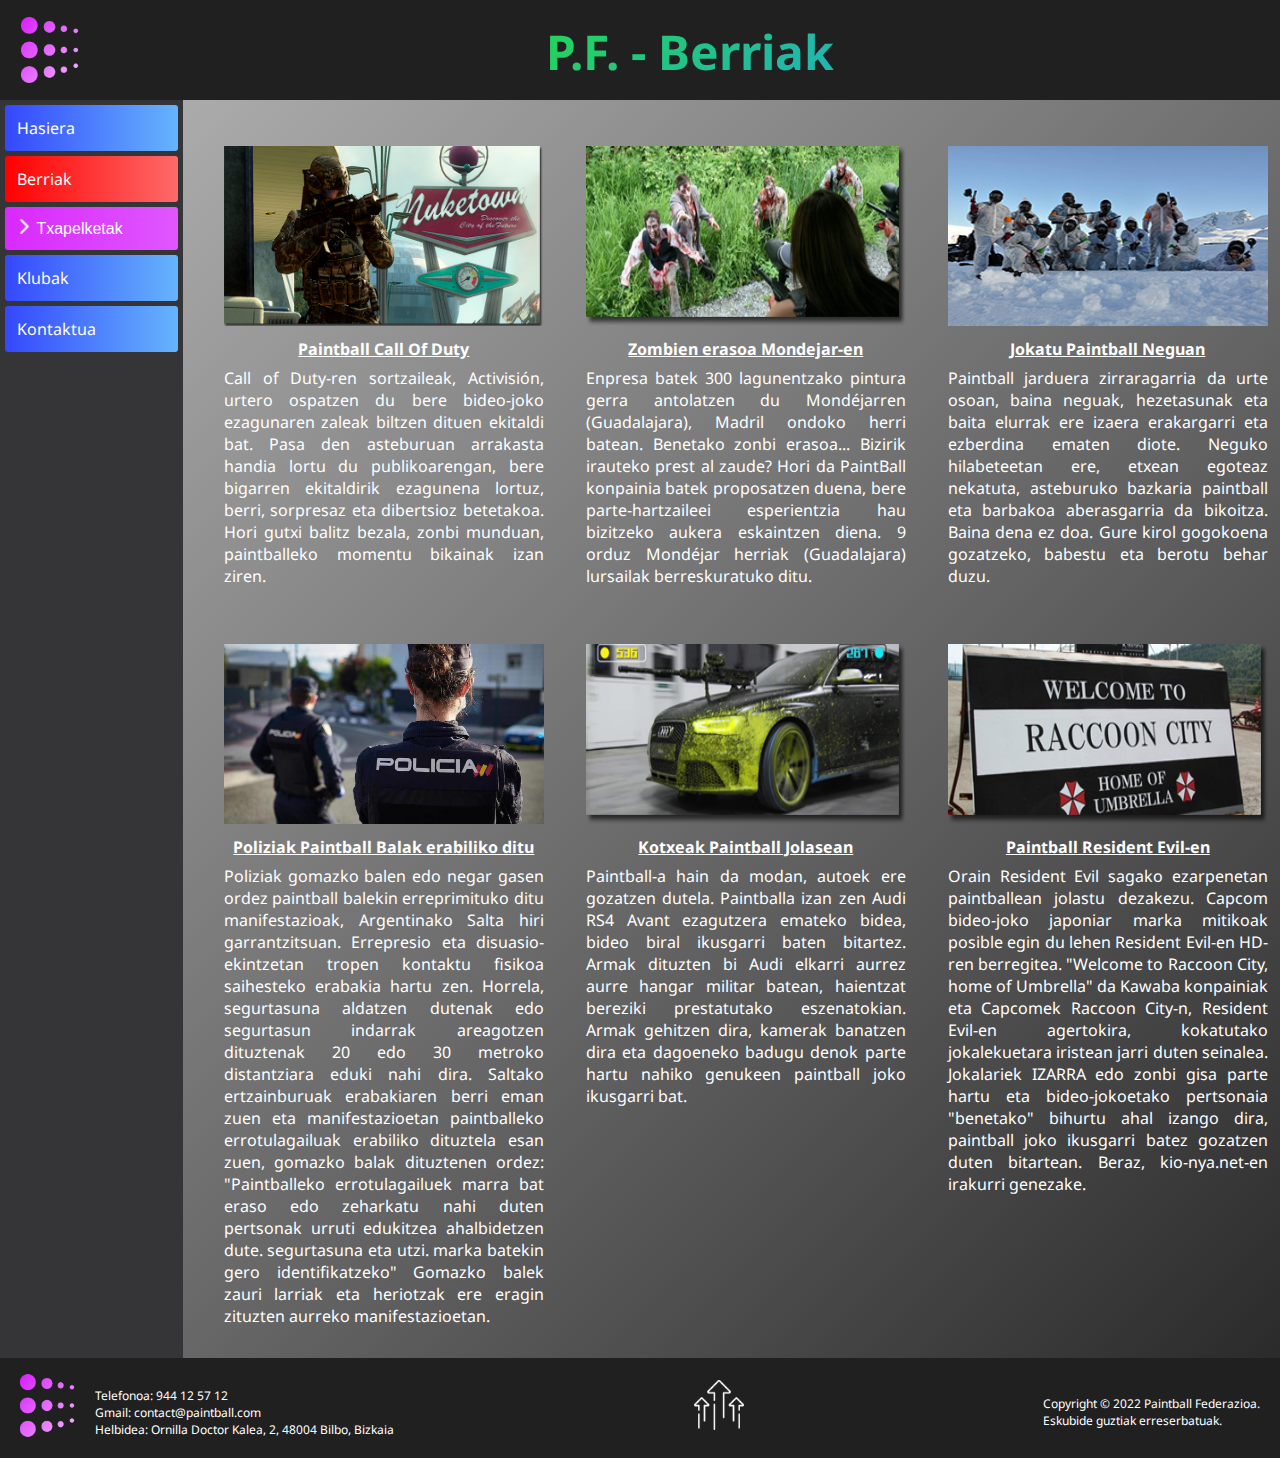
==== berriak/index.html @ 83e1baf6 "semi finish" ====
<!DOCTYPE html>
<html lang="en">

<head>
    <meta charset="UTF-8">
    <meta http-equiv="X-UA-Compatible" content="IE=edge">
    <meta name="viewport" content="width=device-width, initial-scale=1.0">
    <link rel="icon" type="image/jpg" href="/media/logo.png" />
    <link rel="stylesheet" type="text/css" href="/css/style.css">
    <link rel="stylesheet" type="text/css" href="/css/berriak.css">

    <title>PaintBall - Berriak</title>

</head>

<body id="title">
    <div class="grid">
        <header>
            <div class="head">
                <div>
                    <a href="/index.html"><img class="mainLogo" src="/media/logo.png" alt="logo" title="logoa"></a> 
                </div>
                <div class="izenburua">
                    <h1>P.F. - Berriak</h1>
                </div>

            </div>
        </header>
        <nav>
            <div class="navlist">
                <a href="/">Hasiera</a>
                <a class="active" href="/berriak">Berriak</a>
                <!-- <a href="">Txapelketak</a>  -->
                <button onclick="openIt()" class="dropbtn"><img id="rotate"
                        src="/media/drop.png">&nbsp;Txapelketak</button>
                <div id="dropdown" class="dropdown-content">
                    <a href="/txapelketak/emaitzak">Kalifikazioa</a>
                    <a href="/txapelketak/egutegiak">Egutegiak</a>
                    <a href="/txapelketak/arauak">Arauak eta Ekipamendua</a>

                </div>
                <a href="/klubak">Klubak</a>
                <a class="split" href="/kontaktua">Kontaktua</a>
            </div>
        </nav>
        <main>

            <div>
                <table>

                    <tr>
                        <th><img class="argazkiak" src="/media/iragarki-bat.png" title="Call of Duty" alt="Call of Duty"></th>
                        <th><img class="argazkiak" src="/media/iragarki-bi.png" title="Zombie" alt="Zombie"></th>
                        <th><img class="argazkiak" src="/media/iragarki-hiru.jpg" title="Neguan jokatu" alt="Neguan jokatu"></th>
                    </tr>

                    <tr>
                        <th><u>Paintball Call Of Duty</u></th> 
                        <th><u>Zombien erasoa Mondejar-en</u></th> 
                        <th><u>Jokatu Paintball Neguan</u></th>
                    </tr>

                    <tr>
                        <td>Call of Duty-ren sortzaileak, Activisión, urtero ospatzen du bere bideo-joko ezagunaren
                            zaleak biltzen dituen ekitaldi bat. Pasa den asteburuan arrakasta handia lortu du
                            publikoarengan, bere bigarren ekitaldirik ezagunena lortuz, berri, sorpresaz eta
                            dibertsioz ​​betetakoa. Hori gutxi balitz bezala, zonbi munduan, paintballeko momentu
                            bikainak izan ziren.</td>
                        <td>Enpresa batek 300 lagunentzako pintura gerra antolatzen du Mondéjarren (Guadalajara),
                            Madril ondoko herri batean. Benetako zonbi erasoa... Bizirik irauteko prest al zaude?
                            Hori da PaintBall konpainia batek proposatzen duena, bere parte-hartzaileei esperientzia
                            hau bizitzeko aukera eskaintzen diena. 9 orduz Mondéjar herriak (Guadalajara) lursailak
                            berreskuratuko ditu.</td>
                        <td>Paintball jarduera zirraragarria da urte osoan, baina neguak, hezetasunak eta baita
                            elurrak ere izaera erakargarri eta ezberdina ematen diote. Neguko hilabeteetan ere,
                            etxean egoteaz nekatuta, asteburuko bazkaria paintball eta barbakoa aberasgarria da
                            bikoitza. Baina dena ez doa. Gure kirol gogokoena gozatzeko, babestu eta berotu behar
                            duzu.</td>

                    </tr>

                    <tr class="goikomargena">
                        <th><img class="argazkiak" src="/media/iragarki-lau.jpg" title="Polizia Paintball bolak erabili" alt="Polizia Paintball bolak erabili"></th>
                        <th><img class="argazkiak" src="/media/iragarki-bost.png" title="Kotxeak paintball jolasean" alt="Kotxeak paintball jolasean"></th>
                        <th><img class="argazkiak" src="/media/iragarki-sei.png" title="Paintball Resident Evil-en" alt="Paintball Resident Evil-en"></th>
                    </tr>
                    <tr class="goikomargena">
                        <th><u>Poliziak Paintball Balak erabiliko ditu</u></th> 
                        <th><u>Kotxeak Paintball Jolasean</u></th> 
                        <th><u>Paintball Resident Evil-en</u></th> 
                    </tr>

                    <tr class="goikomargena">
                        <td>Poliziak gomazko balen edo negar gasen ordez paintball balekin erreprimituko ditu
                            manifestazioak, Argentinako Salta hiri garrantzitsuan. Errepresio eta
                            disuasio-ekintzetan tropen kontaktu fisikoa saihesteko erabakia hartu zen.

                            Horrela, segurtasuna aldatzen dutenak edo segurtasun indarrak areagotzen dituztenak 20
                            edo 30 metroko distantziara eduki nahi dira. Saltako ertzainburuak erabakiaren berri
                            eman zuen eta manifestazioetan paintballeko errotulagailuak erabiliko dituztela esan
                            zuen, gomazko balak dituztenen ordez: "Paintballeko errotulagailuek marra bat eraso edo
                            zeharkatu nahi duten pertsonak urruti edukitzea ahalbidetzen dute. segurtasuna eta utzi.
                            marka batekin gero identifikatzeko"

                            Gomazko balek zauri larriak eta heriotzak ere eragin zituzten aurreko manifestazioetan.
                        </td>
                        <td>Paintball-a hain da modan, autoek ere gozatzen dutela.

                            Paintballa izan zen Audi RS4 Avant ezagutzera emateko bidea, bideo biral ikusgarri baten
                            bitartez. Armak dituzten bi Audi elkarri aurrez aurre hangar militar batean, haientzat
                            bereziki prestatutako eszenatokian.

                            Armak gehitzen dira, kamerak banatzen dira eta dagoeneko badugu denok parte hartu
                            nahiko genukeen paintball joko ikusgarri bat.</td>
                        <td>Orain Resident Evil sagako ezarpenetan paintballean jolastu dezakezu. Capcom bideo-joko
                            japoniar marka mitikoak posible egin du lehen Resident Evil-en HD-ren berregitea.

                            "Welcome to Raccoon City, home of Umbrella" da Kawaba konpainiak eta Capcomek Raccoon
                            City-n, Resident Evil-en agertokira, kokatutako jokalekuetara iristean jarri duten
                            seinalea. Jokalariek IZARRA edo zonbi gisa parte hartu eta bideo-jokoetako pertsonaia
                            "benetako" bihurtu ahal izango dira, paintball joko ikusgarri batez gozatzen duten
                            bitartean. Beraz, kio-nya.net-en irakurri genezake.</td>
                    </tr>
                </table>


        </main>
        <footer>
            <div class="fufudiv">
                <div class="footerlogo">
                    <a href="/index.html"><img class="mainLogo" src="/media/logo.png" alt="logo"></a>  
                    <p><br>
                        Telefonoa: <a href="tel:+34944125712">944 12 57 12</a><br>
                        Gmail: <a href="mailto:contact@paintball.com">contact@paintball.com</a><br>
                        Helbidea:<a target="_blank" href="https://goo.gl/maps/82nqWD4Ga8cx4fBTA"> Ornilla Doctor Kalea, 2, 48004 Bilbo, Bizkaia</a></p>
                </div>
                <div class="footerflecha">
                    <a href="#title"><img src="/media/flechas-hacia-arriba.png" height="75px"></a <hr>
                </div>
                <div class="Copyright">
                    <p>Copyright © 2022 Paintball Federazioa.<br>
                        Eskubide guztiak erreserbatuak.</p>
                </div>
            </div>
        </footer>
    </div>
    <div class="invalidResolution">
        Unsuported resolution! Try using a bigger screen or another device.
    </div>
    <script>
        let openit = true;

        function openIt() {
            if (openit) {
                document.getElementById("dropdown").classList.toggle("show");
                document.getElementById("rotate").style.transform = 'rotate(0deg)';
                openit = false;
            } else {
                document.getElementById("dropdown").classList.toggle("show");
                document.getElementById("rotate").style.transform = 'rotate(-90deg)';
                openit = true;
            }
        }
    </script>
</body>

</html>
---- css/style.css ----
@import url('https://fonts.googleapis.com/css2?family=Noto+Sans&display=swap');

html,
body {
    margin: 0;
    height: 100%;
    font-family: 'Noto Sans', sans-serif;
    scroll-behavior: smooth;
}

.invalidResolution {
    display: none;
}

/* 
*
* Header
*
*/

.head {
    display: flex;
    justify-content: space-between;
}

.mainLogo {
    height: 100px;
}

.mainPaintball {
    margin-right: 25px;
    height: 100px;
}

.izenburua {
    transition: all .2s;
    font-size: 1.5em;
    color: rgb(255, 255, 255);
    margin-top: -13px;
    margin-left: auto;
    margin-right: auto;

    /* HOVER OFF */
    -webkit-transition: all .2s;
}

.izenburua h1 {
    transition: all .2s;
    background: linear-gradient(-45deg, rgb(170, 82, 238), #e73c47, #23a6d5, #23d558);
    /*background: linear-gradient(-45deg, #ee7752, #e73c7e, #23a6d5, #23d5ab);*/
    background-size: 400% 400%;
    -webkit-background-clip: text;
    -webkit-text-fill-color: transparent;
    animation: gradient 5s ease infinite;
}

.izenburua:hover {
    margin-top: -20px;
    font-size: 1.6em;
}

@keyframes gradient {
    0% {
        background-position: 0% 50%;
    }

    50% {
        background-position: 100% 50%;
    }

    100% {
        background-position: 0% 50%;
    }
}

/* 
*
* Navigation Menu
*
*/

/* .navlist { */
/* height: 100%; */
/* margin-top: 0px; */
/* } */

.dropbtn {
    border: none;
    cursor: pointer;
    position: relative;
    width: calc(100% - 10px);
    text-align: left;
    font-size: 16px;
}

.dropbtn img {
    transform: rotate(-90deg);
    height: 15px;
}

.dropbtn img {
    filter: invert(100%);
} 


.navlist a,
button {
    transition: all 1s;
    border-radius: 3px;
    background-image: linear-gradient(90deg, #3448fd, #66b4fd);
    color: rgb(255, 255, 255);
    display: block;
    padding: 12px;
    text-decoration: none;
    margin: 5px;
}

.navlist
button {
    /* #ff00bf */
    transition: all 1s;
    border-radius: 3px;
    background-image: linear-gradient(90deg, #d929ff, #df57fe);
    color: rgb(255, 255, 255);
    display: block;
    padding: 12px;
    text-decoration: none;
    margin: 5px;
}


.dropdown-content {
    display: none;
}

.dropdown-content a {
    text-indent: 25px;
    color: rgb(0, 0, 0);
    /* background-color: #e73c47; */
    background-image: linear-gradient(90deg, hsl(121, 89%, 48%), #6cdb6e);
}

.navlist a:hover,
button:hover {
    background-image: linear-gradient(90deg, #413b3b, #827676);
    color: rgb(255, 255, 255);
}

.navlist button:hover img {
    filter: invert(100%);
}

.navlist a.active,
button.active {
    background-image: linear-gradient(90deg, red, rgb(254, 106, 106));
}

.show {
    display: block;
}

/* 
*
* Footer
*
*/

.fufudiv {
    display: flex;
    justify-content: space-between;
}

.Copyright {
    color: white;
    font-size: 12px;
    margin-top: 25px;
    margin-right: 20px;
}


.footerlogo {
    display: flex;
    color: white;
    font-size: 12px;
}

.footerlogo img {
    height: 95px;
    margin-top: auto;
    display: inline-block;
    justify-content: space-between;
}


.footerrights p {
    color: rgb(255, 255, 255);
    margin-top: 72px;
    margin-right: 10px;
    font-size: 12px;

    /* HOVER OFF */
    -webkit-transition: all .2s;
}

.footerlogo a {
    text-decoration: none;
    color: white;
}

.footerlogo a:hover {
    color: aqua;
}

.footerflecha {
    margin-top: 22px;
}

.footerflecha img {
    filter: invert(100%);
    height: 50px;
    transition: all .3s;
}

.footerflecha img:hover {
    height: 60px;
}


/* 
*
* Grid area
*
*/

header {
    grid-area: h;
    background-color: #202021;
}

nav {
    grid-area: n;
    background-color: #353537;
}

main {
    grid-area: m;
    background-color: rgb(255, 255, 255);
}

footer {
    grid-area: f;
    background-color: #202021;
    /*#323233*/
}

.grid {
    height: 100%;
    display: grid;
    grid-template-columns: repeat(7, 1fr);
    grid-template-rows: 100px auto auto auto 100px;
    grid-template-areas:
        'h h h h h h h'
        'n m m m m m m'
        'n m m m m m m'
        'n m m m m m m'
        'f f f f f f f'
    ;
    /* background-color: rgb(24, 24, 24); */
    /* padding: 10px; */
    /* grid-gap: 10px;  */
}

/* 
*
* Media query Acomodation
*
*/

@media (max-width: 700px) {
    .izenburua {
        transition: all .2s;
        font-size: 1em;
    }

    .footerrights p {
        transition: all .2s;
        font-size: 10px;
    }
}


/*
* Invalid resolution error message
*/
@media (max-width: 550px) {
    .invalidResolution {
        display: block;
        color: red;
        font-size: 15px;
        -webkit-animation: pulsate 3s ease-out;
        -webkit-animation-iteration-count: infinite;
        opacity: 0.5;
    }

    @-webkit-keyframes pulsate {
        0% {
            opacity: 0.5;
            font-size: 18px;
        }

        50% {
            opacity: 1.0;
            font-size: 20px;
        }

        100% {
            opacity: 0.5;
            font-size: 18px;
        }
    }


    body *:not(.invalidResolution) {
        display: none;
    }
}


/* width */
::-webkit-scrollbar {
    width: 7px;
    background-color: black;
}

/* Track */
::-webkit-scrollbar-track {
    box-shadow: inset 0 0 2px grey;
    border-radius: 5px;
}

/* Handle */
::-webkit-scrollbar-thumb {
    background: #DA2DFF;
    border-radius: 5px;
}
---- css/berriak.css ----
main {
  background: linear-gradient(-45deg, #000000, #ababab, #000000, #ababab);
  /*background: linear-gradient(-45deg, #ee7752, #e73c7e, #23a6d5, #23d5ab);*/
  background-size: 400% 400%;
  animation: gradient 20s ease infinite;
}

@keyframes gradient {
  0% {
    background-position: 0% 50%;
  }

  50% {
    background-position: 100% 50%;
  }

  100% {
    background-position: 0% 50%;
  }
}

th img {
  margin-top: 20px;
}


.goikomargena img {
  margin-top: 50px;
}

table,
th,
td {
  /* border: 1px solid rgb(255, 255, 255); */
  /* margin: 5px; */
  vertical-align: text-top;
  border-spacing: 40px 5px;
  margin-bottom: 25px;
  margin-top: 20px;
}

td {
  text-align: justify;
}

.argazkiak {
  width: 320px;
  height: 180px;

}

.polizia {
  text-align: left;
  float: left;
}

.poltextua p {
  text-align: right;
  float: left;
}

.goikomargena {
  margin-top: 50px;
}

th,
td {
  color: white;

}
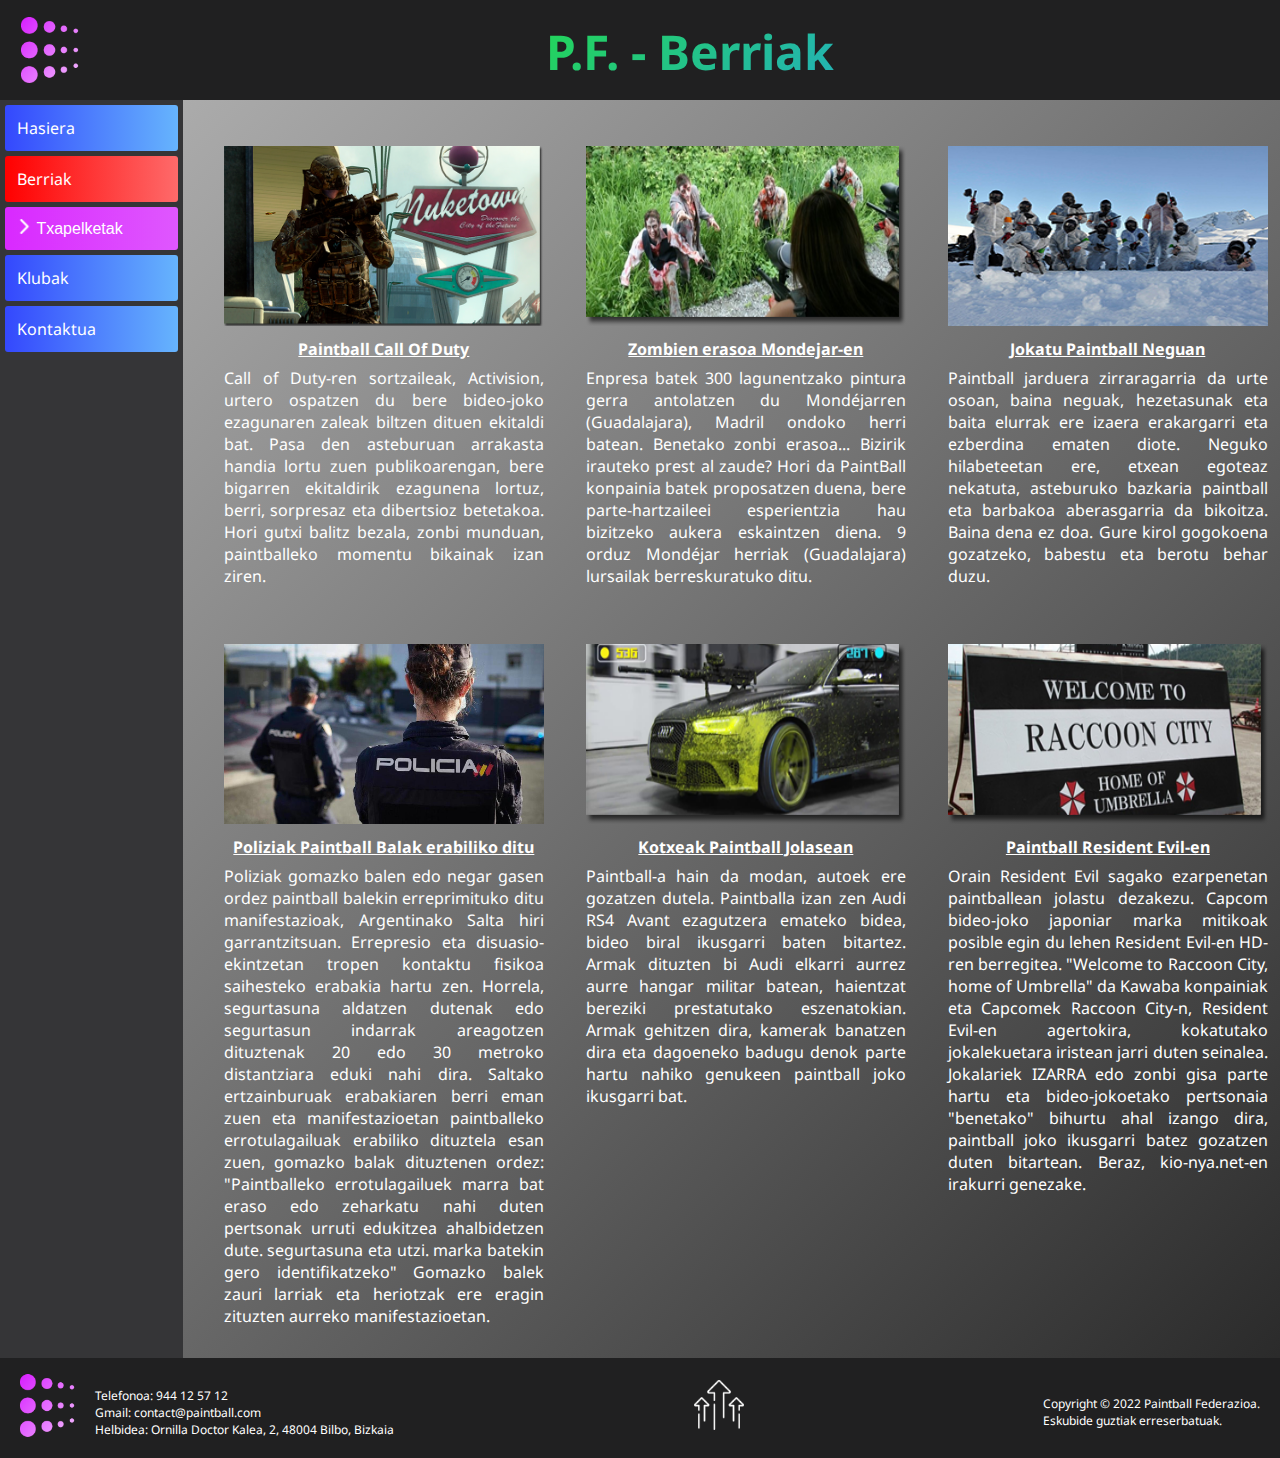
==== commit ea0057c0: "modalitateak" ====
--- a/berriak/index.html
+++ b/berriak/index.html
@@ -37,6 +37,8 @@
                     <a href="/txapelketak/emaitzak">Kalifikazioa</a>
                     <a href="/txapelketak/egutegiak">Egutegiak</a>
                     <a href="/txapelketak/arauak">Arauak eta Ekipamendua</a>
+                    <a href="/txapelketak/modalitatea">Modalitateak</a>
+
 
                 </div>
                 <a href="/klubak">Klubak</a>
@@ -61,8 +63,8 @@
                     </tr>
 
                     <tr>
-                        <td>Call of Duty-ren sortzaileak, Activisión, urtero ospatzen du bere bideo-joko ezagunaren
-                            zaleak biltzen dituen ekitaldi bat. Pasa den asteburuan arrakasta handia lortu du
+                        <td>Call of Duty-ren sortzaileak, Activision, urtero ospatzen du bere bideo-joko ezagunaren
+                            zaleak biltzen dituen ekitaldi bat. Pasa den asteburuan arrakasta handia lortu zuen
                             publikoarengan, bere bigarren ekitaldirik ezagunena lortuz, berri, sorpresaz eta
                             dibertsioz ​​betetakoa. Hori gutxi balitz bezala, zonbi munduan, paintballeko momentu
                             bikainak izan ziren.</td>
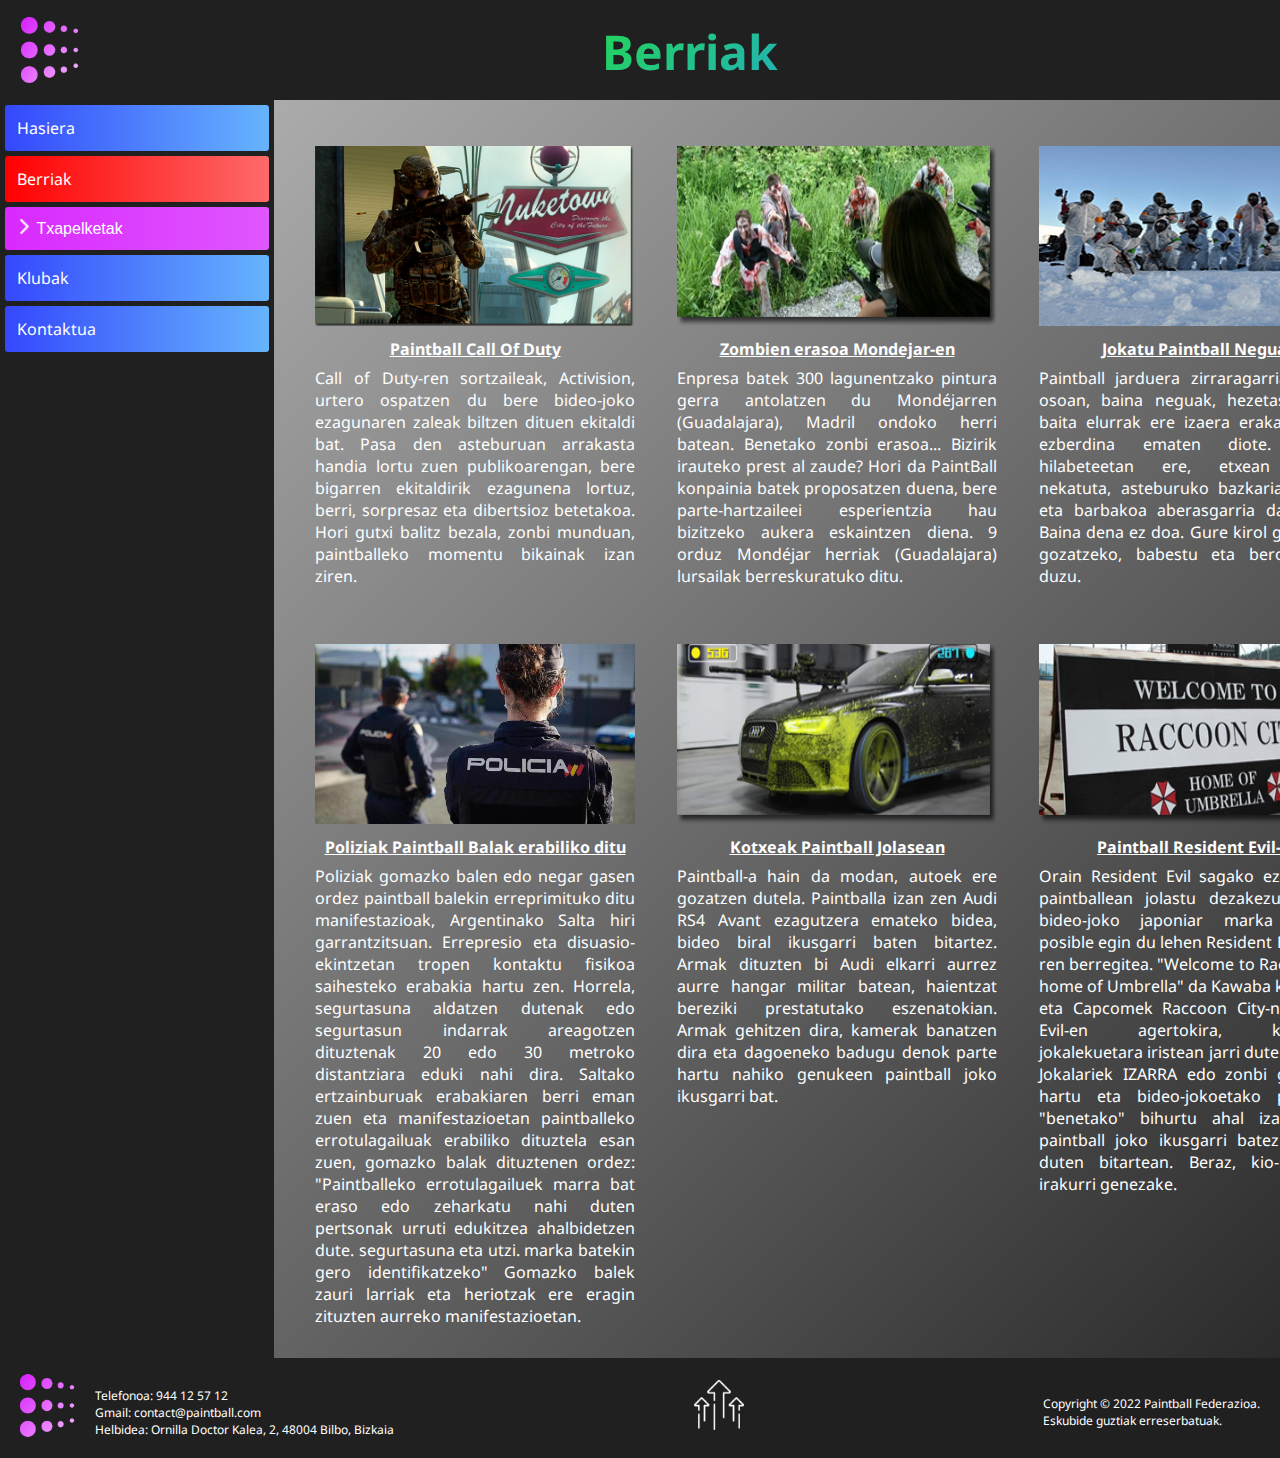
==== commit dc3a1419: "Bukatuta. CSS-ko komentarioak ez ezik" ====
--- a/berriak/index.html
+++ b/berriak/index.html
@@ -15,17 +15,23 @@
 
 <body id="title">
     <div class="grid">
+
+        <!-- Goiburuaren egitura -->
+
         <header>
             <div class="head">
                 <div>
                     <a href="/index.html"><img class="mainLogo" src="/media/logo.png" alt="logo" title="logoa"></a> 
                 </div>
                 <div class="izenburua">
-                    <h1>P.F. - Berriak</h1>
+                    <h1>Berriak</h1>
                 </div>
 
             </div>
         </header>
+
+        <!-- Menuaren egitura -->
+
         <nav>
             <div class="navlist">
                 <a href="/">Hasiera</a>
@@ -48,7 +54,12 @@
         <main>
 
             <div>
+
+                <!-- Berrien Tabla egitura -->
+
                 <table>
+
+                    <!-- Argazkiak -->
 
                     <tr>
                         <th><img class="argazkiak" src="/media/iragarki-bat.png" title="Call of Duty" alt="Call of Duty"></th>
@@ -56,17 +67,20 @@
                         <th><img class="argazkiak" src="/media/iragarki-hiru.jpg" title="Neguan jokatu" alt="Neguan jokatu"></th>
                     </tr>
 
+                    <!-- Tituloak -->
                     <tr>
                         <th><u>Paintball Call Of Duty</u></th> 
                         <th><u>Zombien erasoa Mondejar-en</u></th> 
                         <th><u>Jokatu Paintball Neguan</u></th>
                     </tr>
 
+                    <!-- Berriak -->
+
                     <tr>
                         <td>Call of Duty-ren sortzaileak, Activision, urtero ospatzen du bere bideo-joko ezagunaren
                             zaleak biltzen dituen ekitaldi bat. Pasa den asteburuan arrakasta handia lortu zuen
                             publikoarengan, bere bigarren ekitaldirik ezagunena lortuz, berri, sorpresaz eta
-                            dibertsioz ​​betetakoa. Hori gutxi balitz bezala, zonbi munduan, paintballeko momentu
+                            dibertsioz ​betetakoa. Hori gutxi balitz bezala, zonbi munduan, paintballeko momentu
                             bikainak izan ziren.</td>
                         <td>Enpresa batek 300 lagunentzako pintura gerra antolatzen du Mondéjarren (Guadalajara),
                             Madril ondoko herri batean. Benetako zonbi erasoa... Bizirik irauteko prest al zaude?
@@ -81,17 +95,24 @@
 
                     </tr>
 
+                    <!-- Argazkiak -->
+
                     <tr class="goikomargena">
                         <th><img class="argazkiak" src="/media/iragarki-lau.jpg" title="Polizia Paintball bolak erabili" alt="Polizia Paintball bolak erabili"></th>
                         <th><img class="argazkiak" src="/media/iragarki-bost.png" title="Kotxeak paintball jolasean" alt="Kotxeak paintball jolasean"></th>
                         <th><img class="argazkiak" src="/media/iragarki-sei.png" title="Paintball Resident Evil-en" alt="Paintball Resident Evil-en"></th>
                     </tr>
+
+                    <!-- Tituloak -->
+
                     <tr class="goikomargena">
                         <th><u>Poliziak Paintball Balak erabiliko ditu</u></th> 
                         <th><u>Kotxeak Paintball Jolasean</u></th> 
                         <th><u>Paintball Resident Evil-en</u></th> 
                     </tr>
 
+                    <!-- Berriak -->
+                    
                     <tr class="goikomargena">
                         <td>Poliziak gomazko balen edo negar gasen ordez paintball balekin erreprimituko ditu
                             manifestazioak, Argentinako Salta hiri garrantzitsuan. Errepresio eta
@@ -127,6 +148,9 @@
 
 
         </main>
+
+        <!-- Footer egitura -->
+
         <footer>
             <div class="fufudiv">
                 <div class="footerlogo">
--- a/css/style.css
+++ b/css/style.css
@@ -1,13 +1,15 @@
 @import url('https://fonts.googleapis.com/css2?family=Noto+Sans&display=swap');
 
-html,
-body {
+
+/* Web orrialdearen egitura */
+
+html, body {
     margin: 0;
     height: 100%;
     font-family: 'Noto Sans', sans-serif;
     scroll-behavior: smooth;
 }
-
+/* Web orrialdearen egitura mantentzeko */
 .invalidResolution {
     display: none;
 }
@@ -17,21 +19,21 @@
 * Header
 *
 */
-
+/* Header-aren egitura sortzeko */
 .head {
     display: flex;
     justify-content: space-between;
 }
-
+/* Logoaren altuera */
 .mainLogo {
     height: 100px;
 }
 
-.mainPaintball {
+/* .mainPaintball {
     margin-right: 25px;
     height: 100px;
-}
-
+} */
+/* Izenburuaren konfigurazioa */
 .izenburua {
     transition: all .2s;
     font-size: 1.5em;
@@ -84,6 +86,7 @@
 /* margin-top: 0px; */
 /* } */
 
+/* Alboko menuaren botoiaren estiloa */
 .dropbtn {
     border: none;
     cursor: pointer;
@@ -103,8 +106,7 @@
 } 
 
 
-.navlist a,
-button {
+.navlist a, button {
     transition: all 1s;
     border-radius: 3px;
     background-image: linear-gradient(90deg, #3448fd, #66b4fd);
@@ -113,6 +115,10 @@
     padding: 12px;
     text-decoration: none;
     margin: 5px;
+}
+
+.navlist a{
+    width: 240px;
 }
 
 .navlist
@@ -164,12 +170,12 @@
 * Footer
 *
 */
-
+/* Footerraren kontaktu informazioaren egitura */
 .fufudiv {
     display: flex;
     justify-content: space-between;
 }
-
+/* Footerraren copyright mezuaren egitura */
 .Copyright {
     color: white;
     font-size: 12px;
@@ -177,7 +183,7 @@
     margin-right: 20px;
 }
 
-
+/* Footerraren logoaren egitura */
 .footerlogo {
     display: flex;
     color: white;
@@ -210,7 +216,7 @@
 .footerlogo a:hover {
     color: aqua;
 }
-
+/* Gorantz egiteko geziaren egitura */
 .footerflecha {
     margin-top: 22px;
 }
@@ -228,7 +234,7 @@
 
 /* 
 *
-* Grid area
+* Grid area: Web orriari estruktura eman
 *
 */
 
@@ -239,7 +245,7 @@
 
 nav {
     grid-area: n;
-    background-color: #353537;
+    background-color: #202021;
 }
 
 main {
@@ -272,7 +278,7 @@
 
 /* 
 *
-* Media query Acomodation
+* Erresoluzioaren arabera zenbait elementuen tamaina aldatu
 *
 */
 
@@ -290,7 +296,7 @@
 
 
 /*
-* Invalid resolution error message
+* Erresoluzioa 550px baino txikiagoa izatekotan errorea emango du
 */
 @media (max-width: 550px) {
     .invalidResolution {
@@ -326,7 +332,7 @@
 }
 
 
-/* width */
+/* Eskumako mugimendo barraren estiloa */
 ::-webkit-scrollbar {
     width: 7px;
     background-color: black;
--- a/css/berriak.css
+++ b/css/berriak.css
@@ -1,3 +1,4 @@
+/* Web orrialdearen atzeko planoaren estruktura */
 main {
   background: linear-gradient(-45deg, #000000, #ababab, #000000, #ababab);
   /*background: linear-gradient(-45deg, #ee7752, #e73c7e, #23a6d5, #23d5ab);*/
@@ -18,7 +19,7 @@
     background-position: 0% 50%;
   }
 }
-
+/* Marjinak */
 th img {
   margin-top: 20px;
 }
@@ -28,9 +29,7 @@
   margin-top: 50px;
 }
 
-table,
-th,
-td {
+table, th, td {
   /* border: 1px solid rgb(255, 255, 255); */
   /* margin: 5px; */
   vertical-align: text-top;
@@ -42,7 +41,7 @@
 td {
   text-align: justify;
 }
-
+/* Argazkien lodiera eta altuera */
 .argazkiak {
   width: 320px;
   height: 180px;
@@ -62,9 +61,8 @@
 .goikomargena {
   margin-top: 50px;
 }
-
-th,
-td {
+/* Taularen kolorea */
+th, td {
   color: white;
 
 }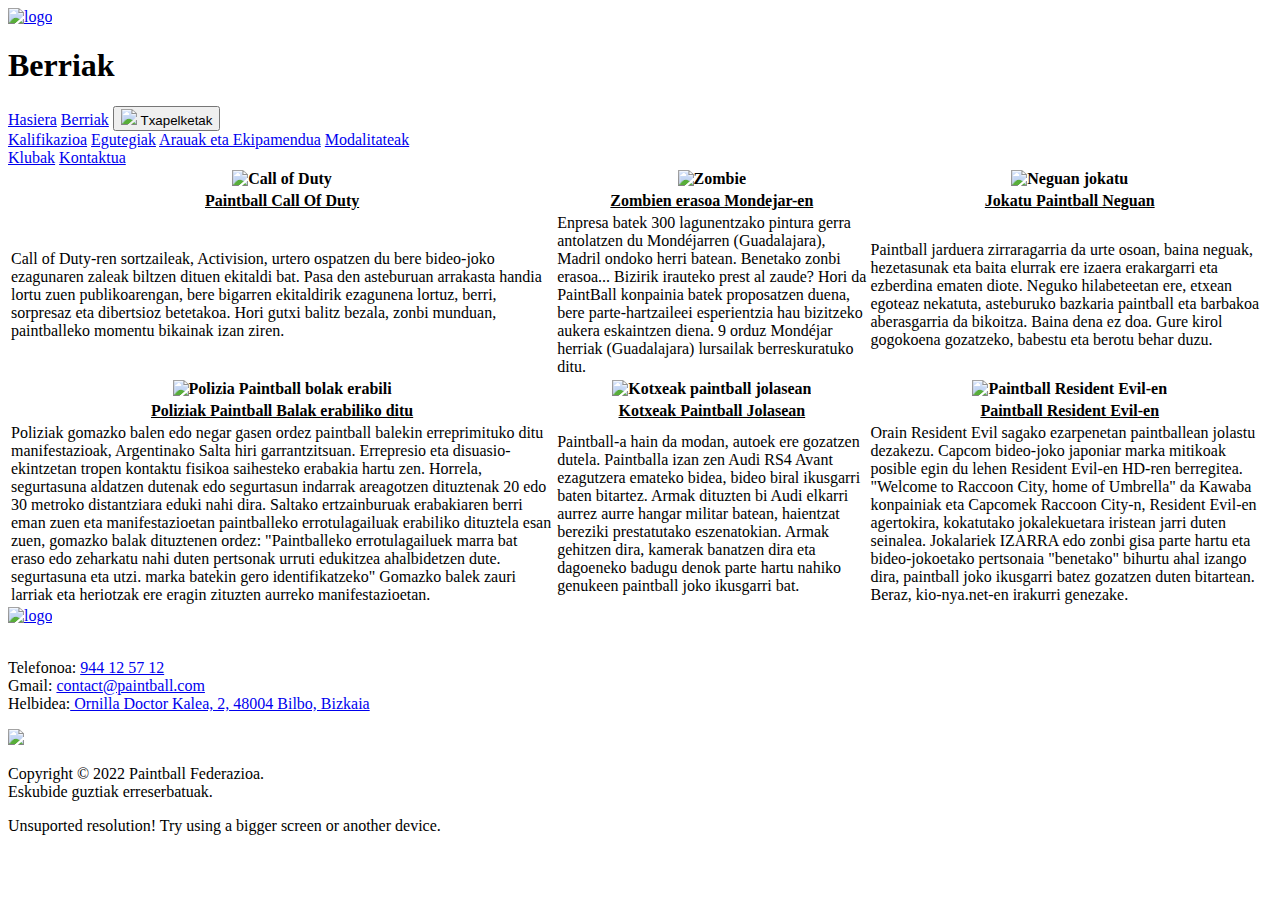
==== commit 1c16ab8a: "Fixed path issues" ====
--- a/berriak/index.html
+++ b/berriak/index.html
@@ -5,9 +5,9 @@
     <meta charset="UTF-8">
     <meta http-equiv="X-UA-Compatible" content="IE=edge">
     <meta name="viewport" content="width=device-width, initial-scale=1.0">
-    <link rel="icon" type="image/jpg" href="/media/logo.png" />
-    <link rel="stylesheet" type="text/css" href="/css/style.css">
-    <link rel="stylesheet" type="text/css" href="/css/berriak.css">
+    <link rel="icon" type="image/jpg" href="./media/logo.png" />
+    <link rel="stylesheet" type="text/css" href="./css/style.css">
+    <link rel="stylesheet" type="text/css" href="./css/berriak.css">
 
     <title>PaintBall - Berriak</title>
 
@@ -21,7 +21,7 @@
         <header>
             <div class="head">
                 <div>
-                    <a href="/index.html"><img class="mainLogo" src="/media/logo.png" alt="logo" title="logoa"></a> 
+                    <a href="./index.html"><img class="mainLogo" src="./media/logo.png" alt="logo" title="logoa"></a> 
                 </div>
                 <div class="izenburua">
                     <h1>Berriak</h1>
@@ -34,21 +34,21 @@
 
         <nav>
             <div class="navlist">
-                <a href="/">Hasiera</a>
-                <a class="active" href="/berriak">Berriak</a>
+                <a href="./">Hasiera</a>
+                <a class="active" href="./berriak">Berriak</a>
                 <!-- <a href="">Txapelketak</a>  -->
                 <button onclick="openIt()" class="dropbtn"><img id="rotate"
-                        src="/media/drop.png">&nbsp;Txapelketak</button>
+                        src="./media/drop.png">&nbsp;Txapelketak</button>
                 <div id="dropdown" class="dropdown-content">
-                    <a href="/txapelketak/emaitzak">Kalifikazioa</a>
-                    <a href="/txapelketak/egutegiak">Egutegiak</a>
-                    <a href="/txapelketak/arauak">Arauak eta Ekipamendua</a>
-                    <a href="/txapelketak/modalitatea">Modalitateak</a>
+                    <a href="./txapelketak/emaitzak">Kalifikazioa</a>
+                    <a href="./txapelketak/egutegiak">Egutegiak</a>
+                    <a href="./txapelketak/arauak">Arauak eta Ekipamendua</a>
+                    <a href="./txapelketak/modalitatea">Modalitateak</a>
 
 
                 </div>
-                <a href="/klubak">Klubak</a>
-                <a class="split" href="/kontaktua">Kontaktua</a>
+                <a href="./klubak">Klubak</a>
+                <a class="split" href="./kontaktua">Kontaktua</a>
             </div>
         </nav>
         <main>
@@ -62,9 +62,9 @@
                     <!-- Argazkiak -->
 
                     <tr>
-                        <th><img class="argazkiak" src="/media/iragarki-bat.png" title="Call of Duty" alt="Call of Duty"></th>
-                        <th><img class="argazkiak" src="/media/iragarki-bi.png" title="Zombie" alt="Zombie"></th>
-                        <th><img class="argazkiak" src="/media/iragarki-hiru.jpg" title="Neguan jokatu" alt="Neguan jokatu"></th>
+                        <th><img class="argazkiak" src="./media/iragarki-bat.png" title="Call of Duty" alt="Call of Duty"></th>
+                        <th><img class="argazkiak" src="./media/iragarki-bi.png" title="Zombie" alt="Zombie"></th>
+                        <th><img class="argazkiak" src="./media/iragarki-hiru.jpg" title="Neguan jokatu" alt="Neguan jokatu"></th>
                     </tr>
 
                     <!-- Tituloak -->
@@ -98,9 +98,9 @@
                     <!-- Argazkiak -->
 
                     <tr class="goikomargena">
-                        <th><img class="argazkiak" src="/media/iragarki-lau.jpg" title="Polizia Paintball bolak erabili" alt="Polizia Paintball bolak erabili"></th>
-                        <th><img class="argazkiak" src="/media/iragarki-bost.png" title="Kotxeak paintball jolasean" alt="Kotxeak paintball jolasean"></th>
-                        <th><img class="argazkiak" src="/media/iragarki-sei.png" title="Paintball Resident Evil-en" alt="Paintball Resident Evil-en"></th>
+                        <th><img class="argazkiak" src="./media/iragarki-lau.jpg" title="Polizia Paintball bolak erabili" alt="Polizia Paintball bolak erabili"></th>
+                        <th><img class="argazkiak" src="./media/iragarki-bost.png" title="Kotxeak paintball jolasean" alt="Kotxeak paintball jolasean"></th>
+                        <th><img class="argazkiak" src="./media/iragarki-sei.png" title="Paintball Resident Evil-en" alt="Paintball Resident Evil-en"></th>
                     </tr>
 
                     <!-- Tituloak -->
@@ -154,14 +154,14 @@
         <footer>
             <div class="fufudiv">
                 <div class="footerlogo">
-                    <a href="/index.html"><img class="mainLogo" src="/media/logo.png" alt="logo"></a>  
+                    <a href="./index.html"><img class="mainLogo" src="./media/logo.png" alt="logo"></a>  
                     <p><br>
                         Telefonoa: <a href="tel:+34944125712">944 12 57 12</a><br>
                         Gmail: <a href="mailto:contact@paintball.com">contact@paintball.com</a><br>
                         Helbidea:<a target="_blank" href="https://goo.gl/maps/82nqWD4Ga8cx4fBTA"> Ornilla Doctor Kalea, 2, 48004 Bilbo, Bizkaia</a></p>
                 </div>
                 <div class="footerflecha">
-                    <a href="#title"><img src="/media/flechas-hacia-arriba.png" height="75px"></a <hr>
+                    <a href="#title"><img src="./media/flechas-hacia-arriba.png" height="75px"></a <hr>
                 </div>
                 <div class="Copyright">
                     <p>Copyright © 2022 Paintball Federazioa.<br>
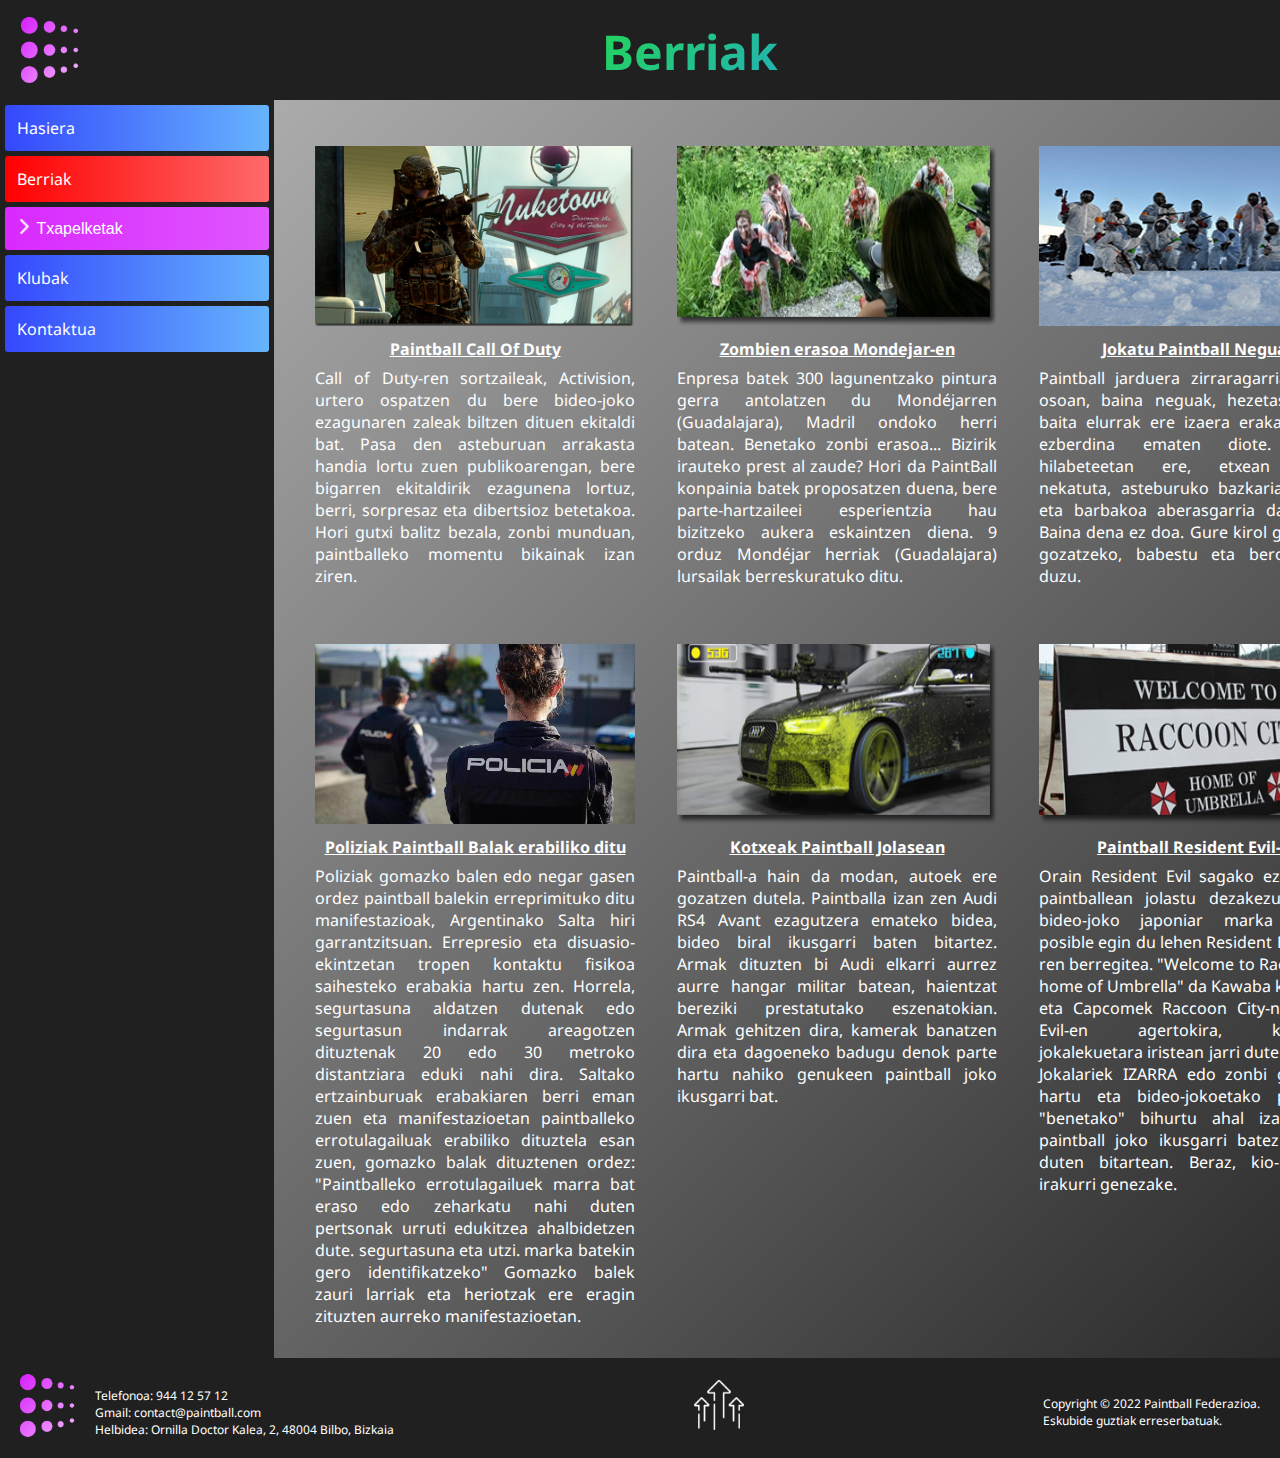
==== commit ea4c5b68: "Fixed path issues" ====
--- a/berriak/index.html
+++ b/berriak/index.html
@@ -5,9 +5,9 @@
     <meta charset="UTF-8">
     <meta http-equiv="X-UA-Compatible" content="IE=edge">
     <meta name="viewport" content="width=device-width, initial-scale=1.0">
-    <link rel="icon" type="image/jpg" href="./media/logo.png" />
-    <link rel="stylesheet" type="text/css" href="./css/style.css">
-    <link rel="stylesheet" type="text/css" href="./css/berriak.css">
+    <link rel="icon" type="image/jpg" href="../media/logo.png" />
+    <link rel="stylesheet" type="text/css" href="../css/style.css">
+    <link rel="stylesheet" type="text/css" href="../css/berriak.css">
 
     <title>PaintBall - Berriak</title>
 
@@ -21,7 +21,7 @@
         <header>
             <div class="head">
                 <div>
-                    <a href="./index.html"><img class="mainLogo" src="./media/logo.png" alt="logo" title="logoa"></a> 
+                    <a href="/index.html"><img class="mainLogo" src="../media/logo.png" alt="logo" title="logoa"></a> 
                 </div>
                 <div class="izenburua">
                     <h1>Berriak</h1>
@@ -34,21 +34,21 @@
 
         <nav>
             <div class="navlist">
-                <a href="./">Hasiera</a>
-                <a class="active" href="./berriak">Berriak</a>
+                <a href="/">Hasiera</a>
+                <a class="active" href="/berriak">Berriak</a>
                 <!-- <a href="">Txapelketak</a>  -->
                 <button onclick="openIt()" class="dropbtn"><img id="rotate"
-                        src="./media/drop.png">&nbsp;Txapelketak</button>
+                        src="../media/drop.png">&nbsp;Txapelketak</button>
                 <div id="dropdown" class="dropdown-content">
-                    <a href="./txapelketak/emaitzak">Kalifikazioa</a>
-                    <a href="./txapelketak/egutegiak">Egutegiak</a>
-                    <a href="./txapelketak/arauak">Arauak eta Ekipamendua</a>
-                    <a href="./txapelketak/modalitatea">Modalitateak</a>
+                    <a href="/txapelketak/emaitzak">Kalifikazioa</a>
+                    <a href="/txapelketak/egutegiak">Egutegiak</a>
+                    <a href="/txapelketak/arauak">Arauak eta Ekipamendua</a>
+                    <a href="/txapelketak/modalitatea">Modalitateak</a>
 
 
                 </div>
-                <a href="./klubak">Klubak</a>
-                <a class="split" href="./kontaktua">Kontaktua</a>
+                <a href="/klubak">Klubak</a>
+                <a class="split" href="/kontaktua">Kontaktua</a>
             </div>
         </nav>
         <main>
@@ -62,9 +62,9 @@
                     <!-- Argazkiak -->
 
                     <tr>
-                        <th><img class="argazkiak" src="./media/iragarki-bat.png" title="Call of Duty" alt="Call of Duty"></th>
-                        <th><img class="argazkiak" src="./media/iragarki-bi.png" title="Zombie" alt="Zombie"></th>
-                        <th><img class="argazkiak" src="./media/iragarki-hiru.jpg" title="Neguan jokatu" alt="Neguan jokatu"></th>
+                        <th><img class="argazkiak" src="../media/iragarki-bat.png" title="Call of Duty" alt="Call of Duty"></th>
+                        <th><img class="argazkiak" src="../media/iragarki-bi.png" title="Zombie" alt="Zombie"></th>
+                        <th><img class="argazkiak" src="../media/iragarki-hiru.jpg" title="Neguan jokatu" alt="Neguan jokatu"></th>
                     </tr>
 
                     <!-- Tituloak -->
@@ -98,9 +98,9 @@
                     <!-- Argazkiak -->
 
                     <tr class="goikomargena">
-                        <th><img class="argazkiak" src="./media/iragarki-lau.jpg" title="Polizia Paintball bolak erabili" alt="Polizia Paintball bolak erabili"></th>
-                        <th><img class="argazkiak" src="./media/iragarki-bost.png" title="Kotxeak paintball jolasean" alt="Kotxeak paintball jolasean"></th>
-                        <th><img class="argazkiak" src="./media/iragarki-sei.png" title="Paintball Resident Evil-en" alt="Paintball Resident Evil-en"></th>
+                        <th><img class="argazkiak" src="../media/iragarki-lau.jpg" title="Polizia Paintball bolak erabili" alt="Polizia Paintball bolak erabili"></th>
+                        <th><img class="argazkiak" src="../media/iragarki-bost.png" title="Kotxeak paintball jolasean" alt="Kotxeak paintball jolasean"></th>
+                        <th><img class="argazkiak" src="../media/iragarki-sei.png" title="Paintball Resident Evil-en" alt="Paintball Resident Evil-en"></th>
                     </tr>
 
                     <!-- Tituloak -->
@@ -154,14 +154,14 @@
         <footer>
             <div class="fufudiv">
                 <div class="footerlogo">
-                    <a href="./index.html"><img class="mainLogo" src="./media/logo.png" alt="logo"></a>  
+                    <a href="/index.html"><img class="mainLogo" src="../media/logo.png" alt="logo"></a>  
                     <p><br>
                         Telefonoa: <a href="tel:+34944125712">944 12 57 12</a><br>
                         Gmail: <a href="mailto:contact@paintball.com">contact@paintball.com</a><br>
                         Helbidea:<a target="_blank" href="https://goo.gl/maps/82nqWD4Ga8cx4fBTA"> Ornilla Doctor Kalea, 2, 48004 Bilbo, Bizkaia</a></p>
                 </div>
                 <div class="footerflecha">
-                    <a href="#title"><img src="./media/flechas-hacia-arriba.png" height="75px"></a <hr>
+                    <a href="#title"><img src="../media/flechas-hacia-arriba.png" height="75px"></a <hr>
                 </div>
                 <div class="Copyright">
                     <p>Copyright © 2022 Paintball Federazioa.<br>
--- a/css/style.css
+++ b/css/style.css
@@ -0,0 +1,351 @@
+@import url('https://fonts.googleapis.com/css2?family=Noto+Sans&display=swap');
+
+
+/* Web orrialdearen egitura */
+
+html, body {
+    margin: 0;
+    height: 100%;
+    font-family: 'Noto Sans', sans-serif;
+    scroll-behavior: smooth;
+}
+/* Web orrialdearen egitura mantentzeko */
+.invalidResolution {
+    display: none;
+}
+
+/* 
+*
+* Header
+*
+*/
+/* Header-aren egitura sortzeko */
+.head {
+    display: flex;
+    justify-content: space-between;
+}
+/* Logoaren altuera */
+.mainLogo {
+    height: 100px;
+}
+
+/* .mainPaintball {
+    margin-right: 25px;
+    height: 100px;
+} */
+/* Izenburuaren konfigurazioa */
+.izenburua {
+    transition: all .2s;
+    font-size: 1.5em;
+    color: rgb(255, 255, 255);
+    margin-top: -13px;
+    margin-left: auto;
+    margin-right: auto;
+
+    /* HOVER OFF */
+    -webkit-transition: all .2s;
+}
+
+.izenburua h1 {
+    transition: all .2s;
+    background: linear-gradient(-45deg, rgb(170, 82, 238), #e73c47, #23a6d5, #23d558);
+    /*background: linear-gradient(-45deg, #ee7752, #e73c7e, #23a6d5, #23d5ab);*/
+    background-size: 400% 400%;
+    -webkit-background-clip: text;
+    -webkit-text-fill-color: transparent;
+    animation: gradient 5s ease infinite;
+}
+
+.izenburua:hover {
+    margin-top: -20px;
+    font-size: 1.6em;
+}
+
+@keyframes gradient {
+    0% {
+        background-position: 0% 50%;
+    }
+
+    50% {
+        background-position: 100% 50%;
+    }
+
+    100% {
+        background-position: 0% 50%;
+    }
+}
+
+/* 
+*
+* Navigation Menu
+*
+*/
+
+/* .navlist { */
+/* height: 100%; */
+/* margin-top: 0px; */
+/* } */
+
+/* Alboko menuaren botoiaren estiloa */
+.dropbtn {
+    border: none;
+    cursor: pointer;
+    position: relative;
+    width: calc(100% - 10px);
+    text-align: left;
+    font-size: 16px;
+}
+
+.dropbtn img {
+    transform: rotate(-90deg);
+    height: 15px;
+}
+
+.dropbtn img {
+    filter: invert(100%);
+} 
+
+
+.navlist a, button {
+    transition: all 1s;
+    border-radius: 3px;
+    background-image: linear-gradient(90deg, #3448fd, #66b4fd);
+    color: rgb(255, 255, 255);
+    display: block;
+    padding: 12px;
+    text-decoration: none;
+    margin: 5px;
+}
+
+.navlist a{
+    width: 240px;
+}
+
+.navlist
+button {
+    /* #ff00bf */
+    transition: all 1s;
+    border-radius: 3px;
+    background-image: linear-gradient(90deg, #d929ff, #df57fe);
+    color: rgb(255, 255, 255);
+    display: block;
+    padding: 12px;
+    text-decoration: none;
+    margin: 5px;
+}
+
+
+.dropdown-content {
+    display: none;
+}
+
+.dropdown-content a {
+    text-indent: 25px;
+    color: rgb(0, 0, 0);
+    /* background-color: #e73c47; */
+    background-image: linear-gradient(90deg, hsl(121, 89%, 48%), #6cdb6e);
+}
+
+.navlist a:hover,
+button:hover {
+    background-image: linear-gradient(90deg, #413b3b, #827676);
+    color: rgb(255, 255, 255);
+}
+
+.navlist button:hover img {
+    filter: invert(100%);
+}
+
+.navlist a.active,
+button.active {
+    background-image: linear-gradient(90deg, red, rgb(254, 106, 106));
+}
+
+.show {
+    display: block;
+}
+
+/* 
+*
+* Footer
+*
+*/
+/* Footerraren kontaktu informazioaren egitura */
+.fufudiv {
+    display: flex;
+    justify-content: space-between;
+}
+/* Footerraren copyright mezuaren egitura */
+.Copyright {
+    color: white;
+    font-size: 12px;
+    margin-top: 25px;
+    margin-right: 20px;
+}
+
+/* Footerraren logoaren egitura */
+.footerlogo {
+    display: flex;
+    color: white;
+    font-size: 12px;
+}
+
+.footerlogo img {
+    height: 95px;
+    margin-top: auto;
+    display: inline-block;
+    justify-content: space-between;
+}
+
+
+.footerrights p {
+    color: rgb(255, 255, 255);
+    margin-top: 72px;
+    margin-right: 10px;
+    font-size: 12px;
+
+    /* HOVER OFF */
+    -webkit-transition: all .2s;
+}
+
+.footerlogo a {
+    text-decoration: none;
+    color: white;
+}
+
+.footerlogo a:hover {
+    color: aqua;
+}
+/* Gorantz egiteko geziaren egitura */
+.footerflecha {
+    margin-top: 22px;
+}
+
+.footerflecha img {
+    filter: invert(100%);
+    height: 50px;
+    transition: all .3s;
+}
+
+.footerflecha img:hover {
+    height: 60px;
+}
+
+
+/* 
+*
+* Grid area: Web orriari estruktura eman
+*
+*/
+
+header {
+    grid-area: h;
+    background-color: #202021;
+}
+
+nav {
+    grid-area: n;
+    background-color: #202021;
+}
+
+main {
+    grid-area: m;
+    background-color: rgb(255, 255, 255);
+}
+
+footer {
+    grid-area: f;
+    background-color: #202021;
+    /*#323233*/
+}
+
+.grid {
+    height: 100%;
+    display: grid;
+    grid-template-columns: repeat(7, 1fr);
+    grid-template-rows: 100px auto auto auto 100px;
+    grid-template-areas:
+        'h h h h h h h'
+        'n m m m m m m'
+        'n m m m m m m'
+        'n m m m m m m'
+        'f f f f f f f'
+    ;
+    /* background-color: rgb(24, 24, 24); */
+    /* padding: 10px; */
+    /* grid-gap: 10px;  */
+}
+
+/* 
+*
+* Erresoluzioaren arabera zenbait elementuen tamaina aldatu
+*
+*/
+
+@media (max-width: 700px) {
+    .izenburua {
+        transition: all .2s;
+        font-size: 1em;
+    }
+
+    .footerrights p {
+        transition: all .2s;
+        font-size: 10px;
+    }
+}
+
+
+/*
+* Erresoluzioa 550px baino txikiagoa izatekotan errorea emango du
+*/
+@media (max-width: 550px) {
+    .invalidResolution {
+        display: block;
+        color: red;
+        font-size: 15px;
+        -webkit-animation: pulsate 3s ease-out;
+        -webkit-animation-iteration-count: infinite;
+        opacity: 0.5;
+    }
+
+    @-webkit-keyframes pulsate {
+        0% {
+            opacity: 0.5;
+            font-size: 18px;
+        }
+
+        50% {
+            opacity: 1.0;
+            font-size: 20px;
+        }
+
+        100% {
+            opacity: 0.5;
+            font-size: 18px;
+        }
+    }
+
+
+    body *:not(.invalidResolution) {
+        display: none;
+    }
+}
+
+
+/* Eskumako mugimendo barraren estiloa */
+::-webkit-scrollbar {
+    width: 7px;
+    background-color: black;
+}
+
+/* Track */
+::-webkit-scrollbar-track {
+    box-shadow: inset 0 0 2px grey;
+    border-radius: 5px;
+}
+
+/* Handle */
+::-webkit-scrollbar-thumb {
+    background: #DA2DFF;
+    border-radius: 5px;
+}--- a/css/berriak.css
+++ b/css/berriak.css
@@ -0,0 +1,68 @@
+/* Web orrialdearen atzeko planoaren estruktura */
+main {
+  background: linear-gradient(-45deg, #000000, #ababab, #000000, #ababab);
+  /*background: linear-gradient(-45deg, #ee7752, #e73c7e, #23a6d5, #23d5ab);*/
+  background-size: 400% 400%;
+  animation: gradient 20s ease infinite;
+}
+
+@keyframes gradient {
+  0% {
+    background-position: 0% 50%;
+  }
+
+  50% {
+    background-position: 100% 50%;
+  }
+
+  100% {
+    background-position: 0% 50%;
+  }
+}
+/* Marjinak */
+th img {
+  margin-top: 20px;
+}
+
+
+.goikomargena img {
+  margin-top: 50px;
+}
+
+table, th, td {
+  /* border: 1px solid rgb(255, 255, 255); */
+  /* margin: 5px; */
+  vertical-align: text-top;
+  border-spacing: 40px 5px;
+  margin-bottom: 25px;
+  margin-top: 20px;
+}
+
+td {
+  text-align: justify;
+}
+/* Argazkien lodiera eta altuera */
+.argazkiak {
+  width: 320px;
+  height: 180px;
+
+}
+
+.polizia {
+  text-align: left;
+  float: left;
+}
+
+.poltextua p {
+  text-align: right;
+  float: left;
+}
+
+.goikomargena {
+  margin-top: 50px;
+}
+/* Taularen kolorea */
+th, td {
+  color: white;
+
+}